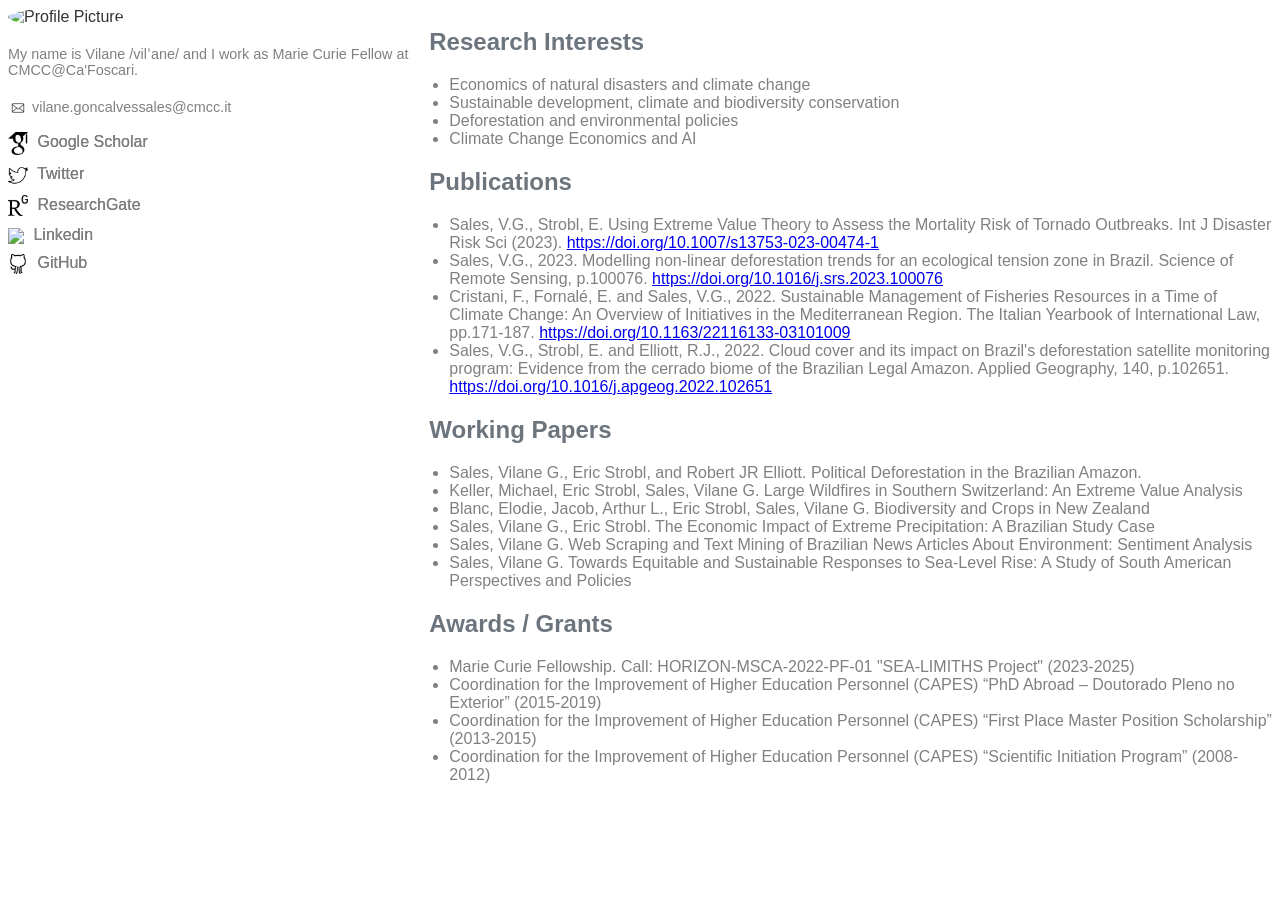
==== index.html @ 6c5e1ae3 "Update and rename index.html.html to index.html" ====
<!DOCTYPE html>
<html>
  <head>
    <title>Vilane Gonçalves Sales</title>
    <style>
      body {
        font-family: Verdana, sans-serif; /* Verdana font */
        display: flex;
        flex-wrap: wrap;
        color: #333;
      }
      .left-column {
        width: 33.33%;
      }
      .right-column {
        width: 66.67%;
        color: #808080; /* grey font color */
      }
      .section {
        margin-bottom: 20px;
      }
      .section h2 {
        color: #6c757d; /* pastel color for emphasis */
      }
      .section p {
        font-size: 0.9em; /* smaller font size */
        color: #808080; /* grey font color */
      }
      .links {
        margin-top: 10px;
        display: flex;
        flex-direction: column;
      }
      .links a {
        color: #808080; /* grey color for links */
        text-decoration: none; /* remove underline */
        transition: color 0.1s ease, text-shadow 0.1s ease; /* animate color and shadow change */
        text-shadow: 0px 0px 0px #606060; /* initial shadow state */
        margin-bottom: 10px; /* space between links */
      }
      .links a:hover {
        color: #606060; /* darker grey color when hovered */
        text-shadow: 1px 1px 5px #a0a0a0; /* lighter shadow when hovered */
      }
      .profile-pic {
        width: 150px;
        border-radius: 50%;
      }
      .link-icon {
        width: 20px;
        vertical-align: middle;
        margin-right: 5px;
      }
      ul {
        padding-left: 20px; /* add some left padding to align with the rest of the text */
      }
    </style>
  </head>
  <body>
    <div class="left-column">
      <img
        src="Profile_CMCC_Vilane.jpg"
        alt="Profile Picture"
        class="profile-pic"
      />
      <div class="section">
        <h2></h2>
        <p>
          My name is Vilane /vilˈane/ and I work as Marie Curie Fellow at
          CMCC@Ca'Foscari.
        </p>
      </div>
      <div class="section">
        <p>
          <img
            src="email-icon.jpg"
            style="width: 20px; vertical-align: middle"
          />
          vilane.goncalvessales@cmcc.it
        </p>
        <div class="links">
          <a
            href="https://scholar.google.com/citations?hl=en&user=Azwq7T4AAAAJ"
          >
            <img
              src="google-scholar.png"
              class="link-icon"
            />
            Google Scholar
          </a>
          <a href="https://twitter.com/vilaaane">
            <img
              src="twitter-icon.png"
              class="link-icon"
            />
            Twitter
          </a>
          <a href="https://www.researchgate.net/profile/Vilane-Sales">
            <img
              src="researchgate-icon.png"
              class="link-icon"
            />
            ResearchGate
          </a>
          <a href="http://www.linkedin.com/in/vilane-gon%C3%A7alves-sales">
            <img
              src="inkedin-icon.png"
              class="link-icon"
            />
            Linkedin
          </a>
          <a href="https://github.com/vgs549">
            <img
              src="github-icon.png"
              class="link-icon"
            />
            GitHub
          </a>
        </div>
      </div>
    </div>
    <div class="right-column">
      <div class="section">
        <h2>Research Interests</h2>
        <ul>
          <li>Economics of natural disasters and climate change</li>
          <li>
            Sustainable development, climate and biodiversity conservation
          </li>
          <li>Deforestation and environmental policies</li>
          <li>Climate Change Economics and AI</li>
        </ul>
      </div>
      <div class="section">
        <h2>Publications</h2>
        <ul>
          <li>
            Sales, V.G., Strobl, E. Using Extreme Value Theory to Assess the
            Mortality Risk of Tornado Outbreaks. Int J Disaster Risk Sci (2023).
            <a href="https://doi.org/10.1007/s13753-023-00474-1"
              >https://doi.org/10.1007/s13753-023-00474-1</a
            >
          </li>
          <li>
            Sales, V.G., 2023. Modelling non-linear deforestation trends for an
            ecological tension zone in Brazil. Science of Remote Sensing,
            p.100076.
            <a href="https://doi.org/10.1016/j.srs.2023.100076"
              >https://doi.org/10.1016/j.srs.2023.100076</a
            >
          </li>
          <li>
            Cristani, F., Fornalé, E. and Sales, V.G., 2022. Sustainable
            Management of Fisheries Resources in a Time of Climate Change: An
            Overview of Initiatives in the Mediterranean Region. The Italian
            Yearbook of International Law, pp.171-187.
            <a href="https://doi.org/10.1163/22116133-03101009"
              >https://doi.org/10.1163/22116133-03101009</a
            >
          </li>
          <li>
            Sales, V.G., Strobl, E. and Elliott, R.J., 2022. Cloud cover and its
            impact on Brazil's deforestation satellite monitoring program:
            Evidence from the cerrado biome of the Brazilian Legal Amazon.
            Applied Geography, 140, p.102651.
            <a href="https://doi.org/10.1016/j.apgeog.2022.102651"
              >https://doi.org/10.1016/j.apgeog.2022.102651</a
            >
          </li>
        </ul>
      </div>
      <div class="section">
        <h2>Working Papers</h2>
        <ul>
          <li>
            Sales, Vilane G., Eric Strobl, and Robert JR Elliott. Political
            Deforestation in the Brazilian Amazon.
          </li>
          <li>
            Keller, Michael, Eric Strobl, Sales, Vilane G. Large Wildfires in
            Southern Switzerland: An Extreme Value Analysis
          </li>
          <li>
            Blanc, Elodie, Jacob, Arthur L., Eric Strobl, Sales, Vilane G.
            Biodiversity and Crops in New Zealand
          </li>
          <li>
            Sales, Vilane G., Eric Strobl. The Economic Impact of Extreme
            Precipitation: A Brazilian Study Case
          </li>
          <li>
            Sales, Vilane G. Web Scraping and Text Mining of Brazilian News
            Articles About Environment: Sentiment Analysis
          </li>
          <li>
            Sales, Vilane G. Towards Equitable and Sustainable Responses to
            Sea-Level Rise: A Study of South American Perspectives and Policies
          </li>
        </ul>
      </div>
      <div class="section">
        <h2>Awards / Grants</h2>
        <ul>
          <li>
            Marie Curie Fellowship. Call: HORIZON-MSCA-2022-PF-01 "SEA-LIMITHS
            Project" (2023-2025)
          </li>
          <li>
            Coordination for the Improvement of Higher Education Personnel
            (CAPES) “PhD Abroad – Doutorado Pleno no Exterior” (2015-2019)
          </li>
          <li>
            Coordination for the Improvement of Higher Education Personnel
            (CAPES) “First Place Master Position Scholarship” (2013-2015)
          </li>
          <li>
            Coordination for the Improvement of Higher Education Personnel
            (CAPES) “Scientific Initiation Program” (2008-2012)
          </li>
        </ul>
      </div>
    </div>
  </body>
</html>
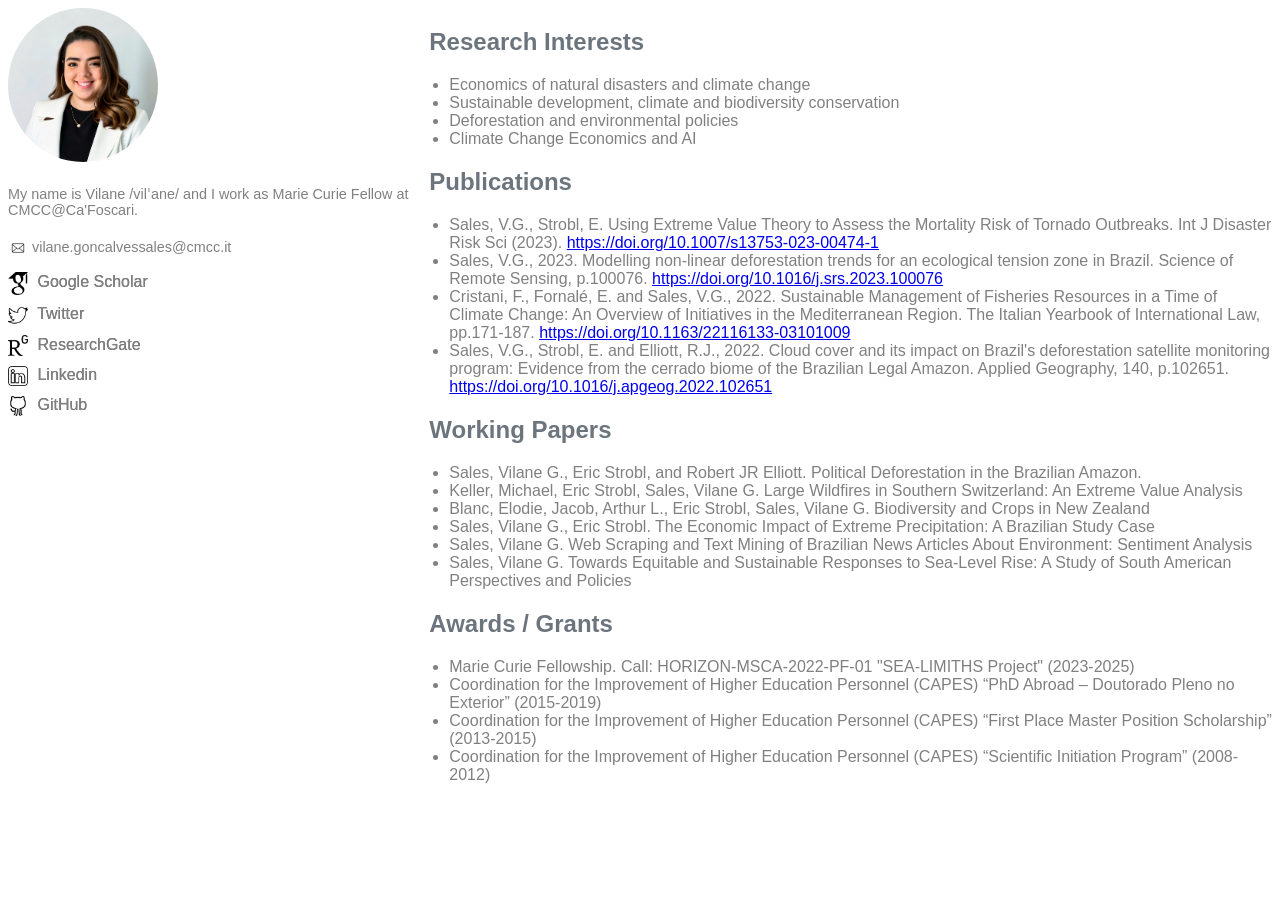
==== commit 7d70171f: "Update index.html" ====
--- a/index.html
+++ b/index.html
@@ -104,7 +104,7 @@
           </a>
           <a href="http://www.linkedin.com/in/vilane-gon%C3%A7alves-sales">
             <img
-              src="inkedin-icon.png"
+              src="linkedin-icon.png"
               class="link-icon"
             />
             Linkedin
